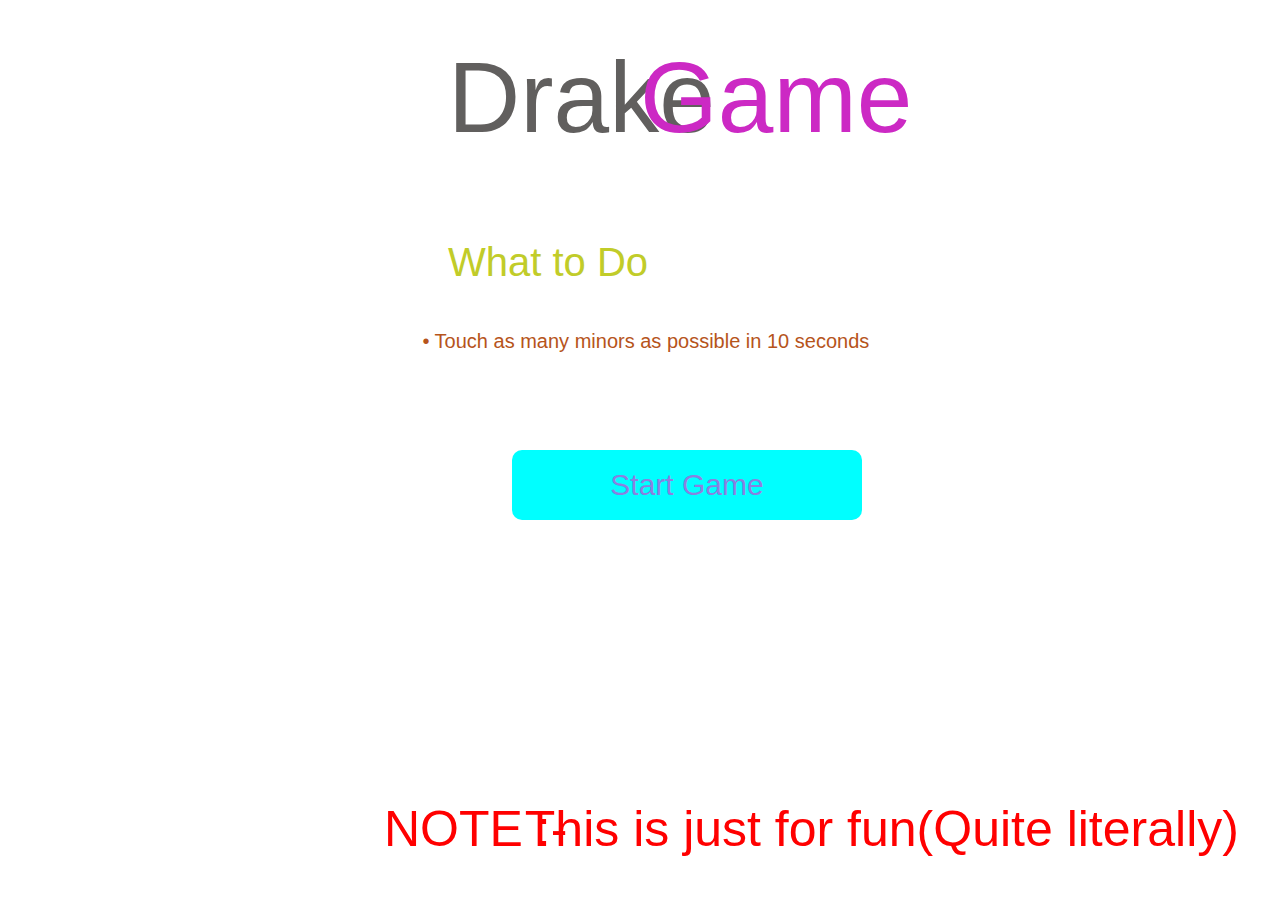
==== index.html @ eb1adb6f "Rename DrakeGame.html to index.html" ====
<!DOCTYPE html>
<html>
<head>
    <title>Drake Game</title>
    <link rel="stylesheet" href="styles.css">
</head>
<body>
    <p class="drake">Drake</p> 
    <p class="game">Game</p>
    <p class="what">What to Do</p>
    <p class="minor">• Touch as many minors as possible in 10 seconds </p>
    <button onclick="window.open('MainGame.html', '_blank')" class="start">Start Game</button>
    <p class="note">NOTE :-</p>
    <p class="note1">This is just for fun(Quite literally)</p>
    <script>
        
    </script>
</body>
</html>
---- styles.css ----
body{
    position: relative;
    margin: 0px;
}
.drake{
    display: inline-block;
    position: absolute;
    top: 40px;
    left: 35%;
    font-family: arial;
    font-size: 100px;
    margin: 0px;
    color: rgb(97, 95, 94);
}
.game{
    position: absolute;
    display: inline-block;
    font-family: arial;
    top: 40px;
    left: 50%;
    font-size: 100px;
    margin: 0px;
    color: rgb(204, 41, 196);
}
.what{
    position: absolute;
    display: inline-block;
    font-family: arial;
    top: 240px;
    left: 35%;
    font-size: 40px;
    margin: 0px;
    color: rgb(193, 204, 41);
}
.minor{
    position: absolute;
    display: inline-block;
    font-family: arial;
    top: 330px;
    left: 33%;
    font-size: 20px;
    margin: 0px;
    color: rgb(182, 84, 27);
}
.start{
    background-color: aqua;
    width: 350px;
    height: 70px;
    position: absolute;
    display: inline-block;
    font-family: arial;
    top: 450px;
    left: 40%;
    font-size: 30px;
    margin: 0px;
    color: rgb(138, 128, 224);
    border: none;
    border-radius: 10px;
}
.start:hover{
    cursor: pointer;
}
.note{
    position: absolute;
    display: inline-block;
    font-family: arial;
    top: 800px;
    left: 30%;
    font-size: 50px;
    margin: 0px;
    color: rgb(255, 0, 0);
}
.note1{
    position: absolute;
    display: inline-block;
    font-family: arial;
    top: 800px;
    left: 41%;
    font-size: 50px;
    margin: 0px;
    color: rgb(255, 0, 0);
}
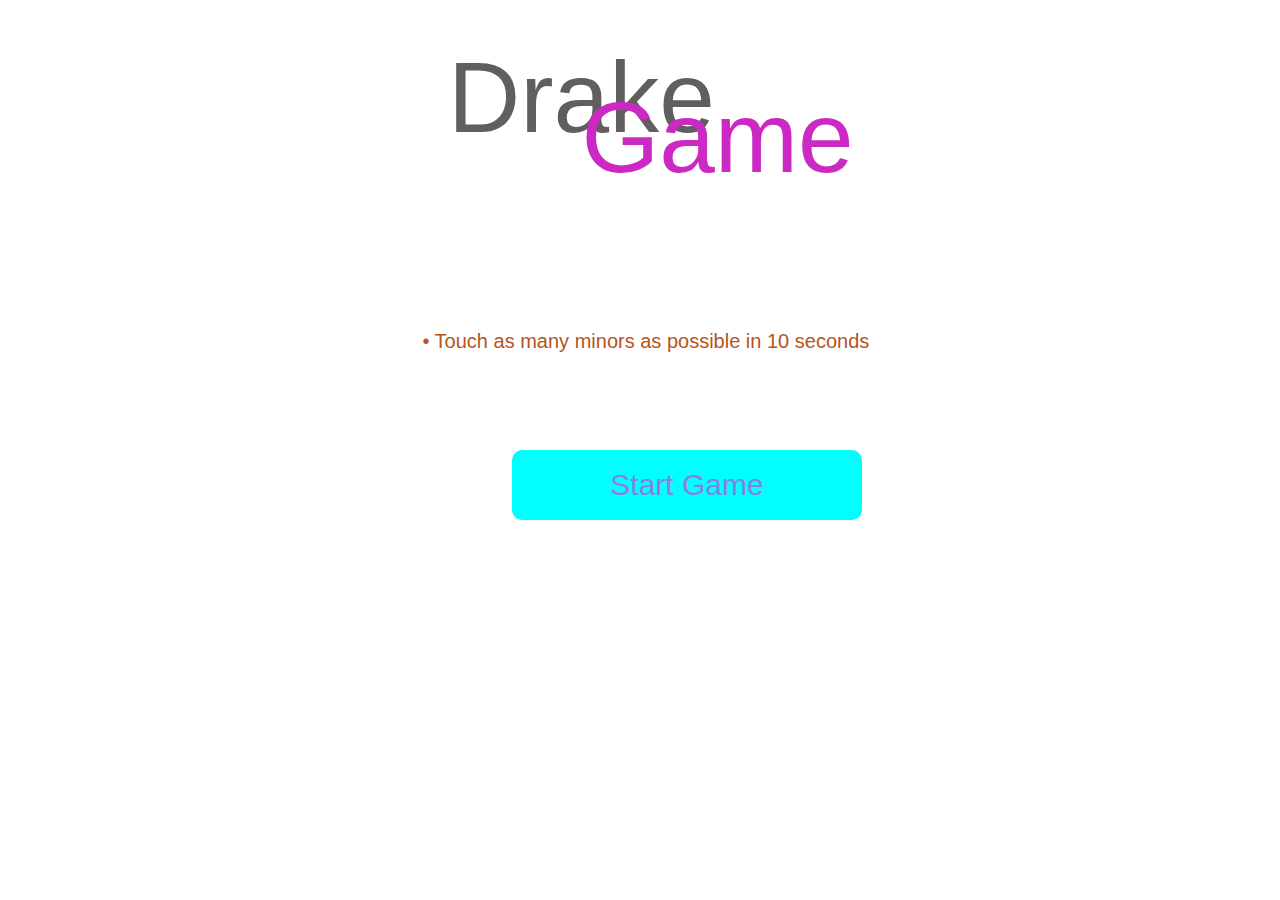
==== commit 0564e2dc: "Update index.html" ====
--- a/index.html
+++ b/index.html
@@ -5,15 +5,8 @@
     <link rel="stylesheet" href="styles.css">
 </head>
 <body>
-    <p class="drake">Drake</p> 
-    <p class="game">Game</p>
-    <p class="what">What to Do</p>
+    <p class="drake">Drake <span class="game">Game</span> </p> 
     <p class="minor">• Touch as many minors as possible in 10 seconds </p>
     <button onclick="window.open('MainGame.html', '_blank')" class="start">Start Game</button>
-    <p class="note">NOTE :-</p>
-    <p class="note1">This is just for fun(Quite literally)</p>
-    <script>
-        
-    </script>
 </body>
 </html>
